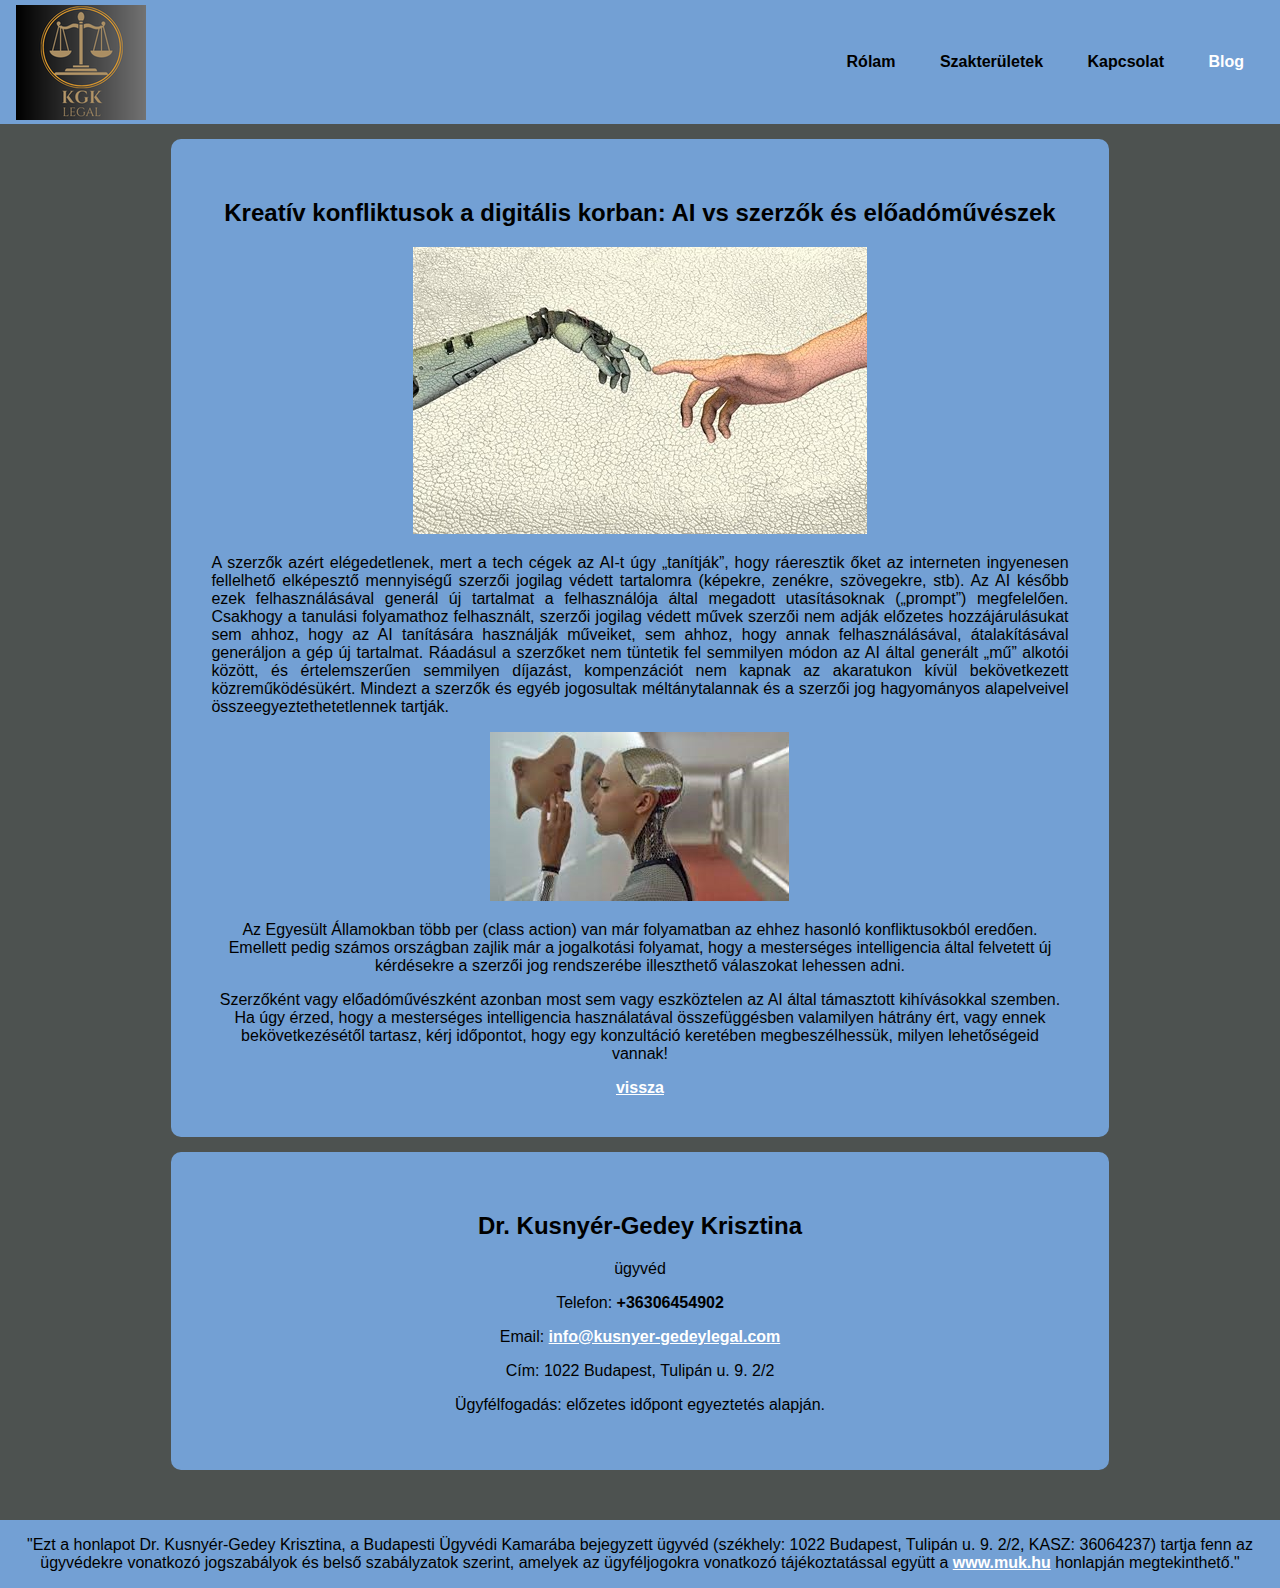
==== aiblog.html @ 7e901e73 "Add files via upload" ====
<!DOCTYPE html>
<html lang="hu">

<head>
    <meta name="viewport" content="width=device-width, initial-scale=1.0">
    <title>Dr. Kusnyér-Gedey Krisztina ügyvéd</title>
    <link rel="icon" href="images/tablogo3.png">
    <link rel="stylesheet" href="css/index.css">
</head>

<body>
    <header>
        <div class="container">

          <div class="logo">
            <img src="images/logó körben fekete.png" class="logokep">
            <div class="nav-toggle" id="navToggle">

              <img id="navClosed" class="navIcon" src="images/hamburger.svg" alt="hamburger menu">
              <img id="navOpen" class="navIcon hidden" src="images/close.svg" alt="close hamburger">
            </div>
          </div>

          <nav>
            <ul class="menu">
              <li class="menulista"><a  href="index.html" alt="rólam">Rólam</a></li>
              <li class="menulista"><a href="szolgaltatasok.html" alt="szakterületek" >Szakterületek</a></li>
              <li class="menulista"><a href="kapcsolat.html" alt="kapcsolat" >Kapcsolat</a></li>
              <li class="menulista"><a href="blog.html" alt="blog" class="kivalasztva">Blog</a></li>
            </ul>
          </nav>

        </div>
      </header>
      <script src="js/navbarfunctions.js"></script>
    
      <div class="jobb"></div>
    </div>
    <div class="modul" style="text-align: center;">
      <div class="bal"> </div>
      <div class="kozep">
      <h2>Kreatív konfliktusok a digitális korban: AI vs szerzők és előadóművészek</h2>
      <img src="images/aikep.jpg" alt="szerzői jog AI">
      <p style="text-align: justify;">A szerzők azért elégedetlenek, mert a tech cégek az AI-t úgy „tanítják”, hogy ráeresztik őket az
        interneten ingyenesen fellelhető elképesztő mennyiségű szerzői jogilag védett tartalomra (képekre,
        zenékre, szövegekre, stb). Az AI később ezek felhasználásával generál új tartalmat a felhasználója
        által megadott utasításoknak („prompt”) megfelelően. Csakhogy a tanulási folyamathoz felhasznált,
        szerzői jogilag védett művek szerzői nem adják előzetes hozzájárulásukat sem ahhoz, hogy az AI
        tanítására használják műveiket, sem ahhoz, hogy annak felhasználásával, átalakításával generáljon a
        gép új tartalmat. Ráadásul a szerzőket nem tüntetik fel semmilyen módon az AI által generált „mű”
        alkotói között, és értelemszerűen semmilyen díjazást, kompenzációt nem kapnak az akaratukon kívül
        bekövetkezett közreműködésükért. Mindezt a szerzők és egyéb jogosultak méltánytalannak és a
        szerzői jog hagyományos alapelveivel összeegyeztethetetlennek tartják.</p>
        <img src="images/aikep2.jpg" alt="AI színész szinkron">
        <p>Az Egyesült Államokban több per (class action) van már folyamatban az ehhez hasonló
            konfliktusokból eredően. Emellett pedig számos országban zajlik már a jogalkotási folyamat, hogy a
            mesterséges intelligencia által felvetett új kérdésekre a szerzői jog rendszerébe illeszthető válaszokat
            lehessen adni.</p>
        <p>Szerzőként vagy előadóművészként azonban most sem vagy eszköztelen az AI által támasztott
            kihívásokkal szemben. Ha úgy érzed, hogy a mesterséges intelligencia használatával összefüggésben
            valamilyen hátrány ért, vagy ennek bekövetkezésétől tartasz, kérj időpontot, hogy egy konzultáció
            keretében megbeszélhessük, milyen lehetőségeid vannak!</p>
        
        <a href="blog.html" class="Link"><strong>vissza</strong></a>
      </div>
      <div class="jobb"></div>
  </div>
    <div class="modul" style="text-align: center;">
      <div class="bal"> </div>
      <div class="kozep">
        <h2>Dr. Kusnyér-Gedey Krisztina</h2>
        <p>ügyvéd</p>
        <p>Telefon: <strong>+36306454902</strong> </p>
        <p>Email: <a  class="Link" href="mailto:info@kusnyer-gedeylegal.com">info@kusnyer-gedeylegal.com</a></p>
        <p>Cím: 1022 Budapest, Tulipán u. 9. 2/2</p>
        <p>Ügyfélfogadás: előzetes időpont egyeztetés alapján.</p>
      </div>
      <div class="jobb"></div>
    </div>
    <footer>
      <p>"Ezt a honlapot Dr. Kusnyér-Gedey Krisztina, a Budapesti Ügyvédi Kamarába bejegyzett ügyvéd (székhely: 1022 Budapest, Tulipán u. 9. 2/2, KASZ: 36064237) tartja fenn az ügyvédekre vonatkozó jogszabályok és belső szabályzatok szerint, amelyek az ügyféljogokra vonatkozó tájékoztatással együtt a <a class="Link" href="https://www.xn--mk-xka.hu/">www.muk.hu</a> honlapján megtekinthető."</p>
    </footer>
</body>

</html>
---- css/index.css ----
body {
  background-color: rgb(77, 82, 80);
    margin: 0;
    font-family: /*Helvetica,*/ Arial; /*sans-serif;*/
  }

  header {
    background: rgb(115, 160, 212);
  }

  .kivalasztva {
  color: white;
  }

  .container {
    display: flex;
    justify-content: space-between;
    align-items: center;
    max-width: 90rem;
    margin: 0 auto;
    padding: 0 1rem;
  }
  footer {
    display:flex;
    justify-content: space-between;
    background: rgb(115, 160, 212);
    align-items: center;
    margin-top:50px;
    padding: 0 1rem;
    text-align: center;
  }

  .menu {
    list-style-type: none;
    padding: 0;
  }

  .menulista {
    display: inline-block;
    padding: 0 1.25rem;
  }

  .logokep {
    margin-top: 5px;
   
  }
  li a {
    color: black;
    font-weight: bold;
    text-decoration: none;
    transition: 0.5s;
  }

  li:hover a {
    color:rgb(255, 255, 255);
  }

  /* Mobile Toggle */

  .nav-toggle {
    display: none;
    position: absolute;
    right: 1rem;
    top: 1.5rem;
    cursor: pointer;
  }

  .nav-toggle img {
    width: 1.5rem;
    transition: 300ms all ease;
  }

  .nav-toggle:hover img {
    opacity: 0.6;
  }

  .open {
    height: 50vh;
  }

  .hidden {
    display: none;
  }

  .modul{
    display:flex;
    margin-top:15px;
    margin-bottom: 15px;
  }
  .bal{
    flex: 1;
  }
  .kozep{
    flex: 5;
    background-color:rgb(115, 160, 212);
    padding: 40px 40px 40px 40px;
    border-radius: 10px;
    animation-duration: 0.5s;
    animation-name: animate-fade;
    animation-delay: 0.1s;
    animation-fill-mode: backwards;
  }
  .jobb{
    flex: 1;
  }
  .kep{
    display:grid;
    place-items: center;
  }

  .profilkep{
   width:40%;
   border-style: solid;
   border-color: black;
   border-radius: 10px;
  }
  
  .Link{
    color:white;
    font-weight: bold;
    transition: 0.5s;
  }

  .Link:hover{
    color:black;
  }
  
  @keyframes animate-fade {
    0% {
      opacity: 0;
    }
    100% {
      opacity: 1;
    }
  }
  .google-maps {
    position: relative;
    padding-bottom: 75%; 
    height: 0;
    overflow: hidden;
 }

.google-maps iframe {
    position: absolute;
    top: 0;
    left: 0;
    width: 100% !important;
    height: 100% !important;
}

  /* Mobile */
  @media all and (max-width: 720px) 
  {
    .container {
      flex-direction: column;
      align-items: flex-start;
    }

    nav {
      height: 0;
      width: 100%;
      overflow: hidden;
      transition: 250ms height ease-in-out;
    }

    .menulista {
      display: block;
      text-align: center;
      padding: 1.5rem 0;
    }

    li a {
      font-size: 1.4rem;
    }

    .nav-toggle {
      display: block;
    }

    .bal{
      flex: 1;
    }

    .kozep{
     flex: 20;
    }

    .jobb{
      flex: 1;
    }
  }
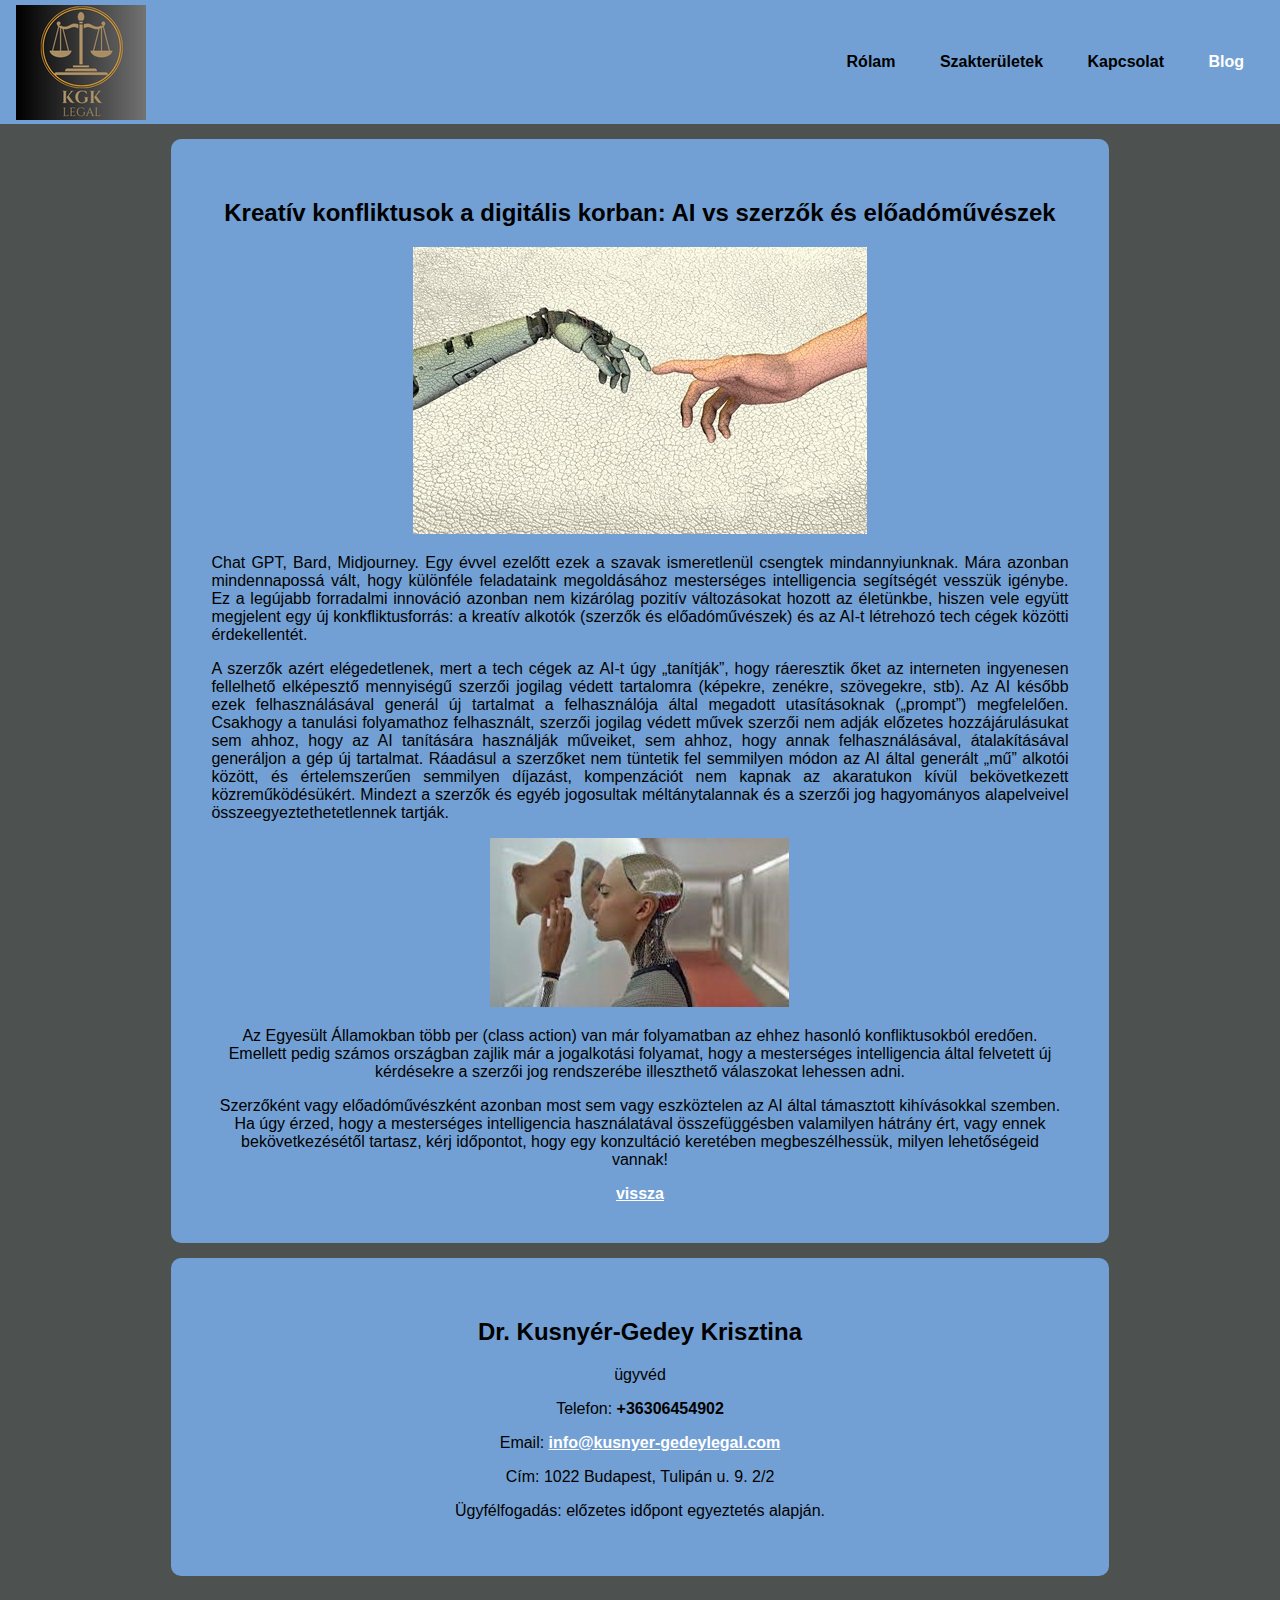
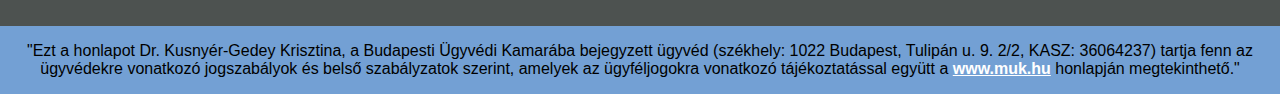
==== commit 95e04b9e: "Update aiblog.html" ====
--- a/aiblog.html
+++ b/aiblog.html
@@ -40,7 +40,12 @@
       <div class="bal"> </div>
       <div class="kozep">
       <h2>Kreatív konfliktusok a digitális korban: AI vs szerzők és előadóművészek</h2>
-      <img src="images/aikep.jpg" alt="szerzői jog AI">
+      <img src="images/aikep.jpg" alt="szerzői jog AI" style="max-width: 80%;">
+        <p style="text-align: justify;">Chat GPT, Bard, Midjourney. Egy évvel ezelőtt ezek a szavak ismeretlenül csengtek mindannyiunknak.
+Mára azonban mindennapossá vált, hogy különféle feladataink megoldásához mesterséges
+intelligencia segítségét vesszük igénybe. Ez a legújabb forradalmi innováció azonban nem kizárólag
+pozitív változásokat hozott az életünkbe, hiszen vele együtt megjelent egy új konkfliktusforrás: a
+kreatív alkotók (szerzők és előadóművészek) és az AI-t létrehozó tech cégek közötti érdekellentét.<p>
       <p style="text-align: justify;">A szerzők azért elégedetlenek, mert a tech cégek az AI-t úgy „tanítják”, hogy ráeresztik őket az
         interneten ingyenesen fellelhető elképesztő mennyiségű szerzői jogilag védett tartalomra (képekre,
         zenékre, szövegekre, stb). Az AI később ezek felhasználásával generál új tartalmat a felhasználója
@@ -51,7 +56,7 @@
         alkotói között, és értelemszerűen semmilyen díjazást, kompenzációt nem kapnak az akaratukon kívül
         bekövetkezett közreműködésükért. Mindezt a szerzők és egyéb jogosultak méltánytalannak és a
         szerzői jog hagyományos alapelveivel összeegyeztethetetlennek tartják.</p>
-        <img src="images/aikep2.jpg" alt="AI színész szinkron">
+        <img src="images/aikep2.jpg" alt="AI színész szinkron" style="max-width: 80%;">
         <p>Az Egyesült Államokban több per (class action) van már folyamatban az ehhez hasonló
             konfliktusokból eredően. Emellett pedig számos országban zajlik már a jogalkotási folyamat, hogy a
             mesterséges intelligencia által felvetett új kérdésekre a szerzői jog rendszerébe illeszthető válaszokat
@@ -82,4 +87,4 @@
     </footer>
 </body>
 
-</html>+</html>
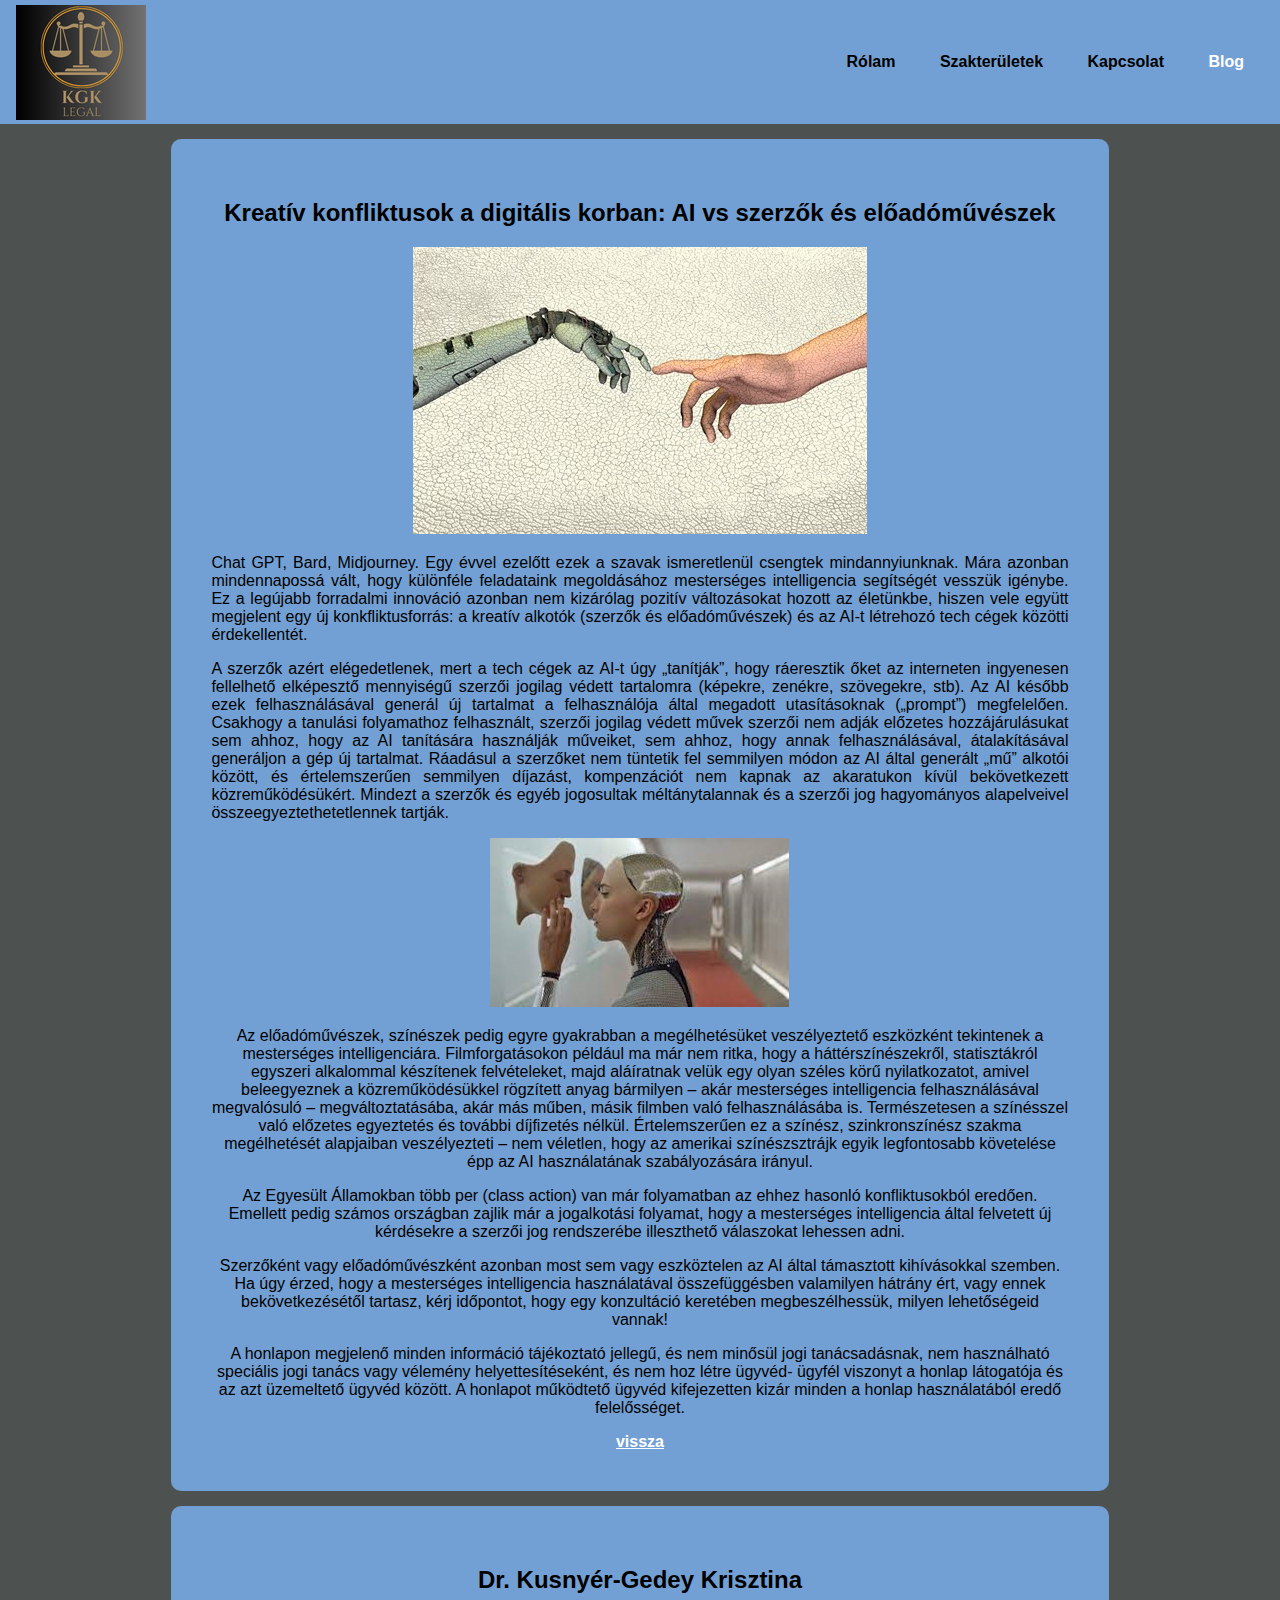
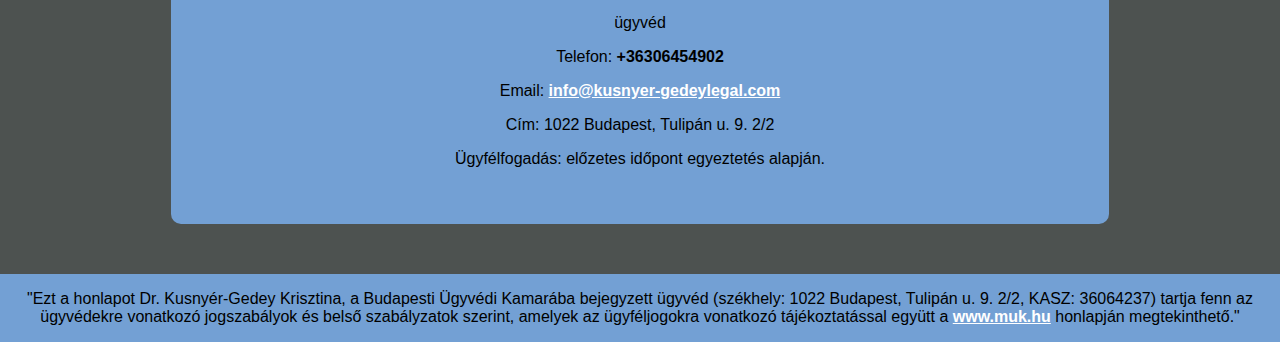
==== commit 8616bd1a: "Update aiblog.html" ====
--- a/aiblog.html
+++ b/aiblog.html
@@ -57,6 +57,17 @@
         bekövetkezett közreműködésükért. Mindezt a szerzők és egyéb jogosultak méltánytalannak és a
         szerzői jog hagyományos alapelveivel összeegyeztethetetlennek tartják.</p>
         <img src="images/aikep2.jpg" alt="AI színész szinkron" style="max-width: 80%;">
+          <p>
+              Az előadóművészek, színészek pedig egyre gyakrabban a megélhetésüket veszélyeztető eszközként
+                tekintenek a mesterséges intelligenciára. Filmforgatásokon például ma már nem ritka, hogy a
+                háttérszínészekről, statisztákról egyszeri alkalommal készítenek felvételeket, majd aláíratnak velük
+                egy olyan széles körű nyilatkozatot, amivel beleegyeznek a közreműködésükkel rögzített anyag
+                bármilyen – akár mesterséges intelligencia felhasználásával megvalósuló – megváltoztatásába, akár
+                más műben, másik filmben való felhasználásába is. Természetesen a színésszel való előzetes
+                egyeztetés és további díjfizetés nélkül. Értelemszerűen ez a színész, szinkronszínész szakma
+                megélhetését alapjaiban veszélyezteti – nem véletlen, hogy az amerikai színészsztrájk egyik
+                legfontosabb követelése épp az AI használatának szabályozására irányul.
+          </p>
         <p>Az Egyesült Államokban több per (class action) van már folyamatban az ehhez hasonló
             konfliktusokból eredően. Emellett pedig számos országban zajlik már a jogalkotási folyamat, hogy a
             mesterséges intelligencia által felvetett új kérdésekre a szerzői jog rendszerébe illeszthető válaszokat
@@ -65,6 +76,10 @@
             kihívásokkal szemben. Ha úgy érzed, hogy a mesterséges intelligencia használatával összefüggésben
             valamilyen hátrány ért, vagy ennek bekövetkezésétől tartasz, kérj időpontot, hogy egy konzultáció
             keretében megbeszélhessük, milyen lehetőségeid vannak!</p>
+          <p>A honlapon megjelenő minden információ tájékoztató jellegű, és nem minősül jogi tanácsadásnak,
+            nem használható speciális jogi tanács vagy vélemény helyettesítéseként, és nem hoz létre ügyvéd-
+            ügyfél viszonyt a honlap látogatója és az azt üzemeltető ügyvéd között. A honlapot működtető
+            ügyvéd kifejezetten kizár minden a honlap használatából eredő felelősséget.</p>
         
         <a href="blog.html" class="Link"><strong>vissza</strong></a>
       </div>
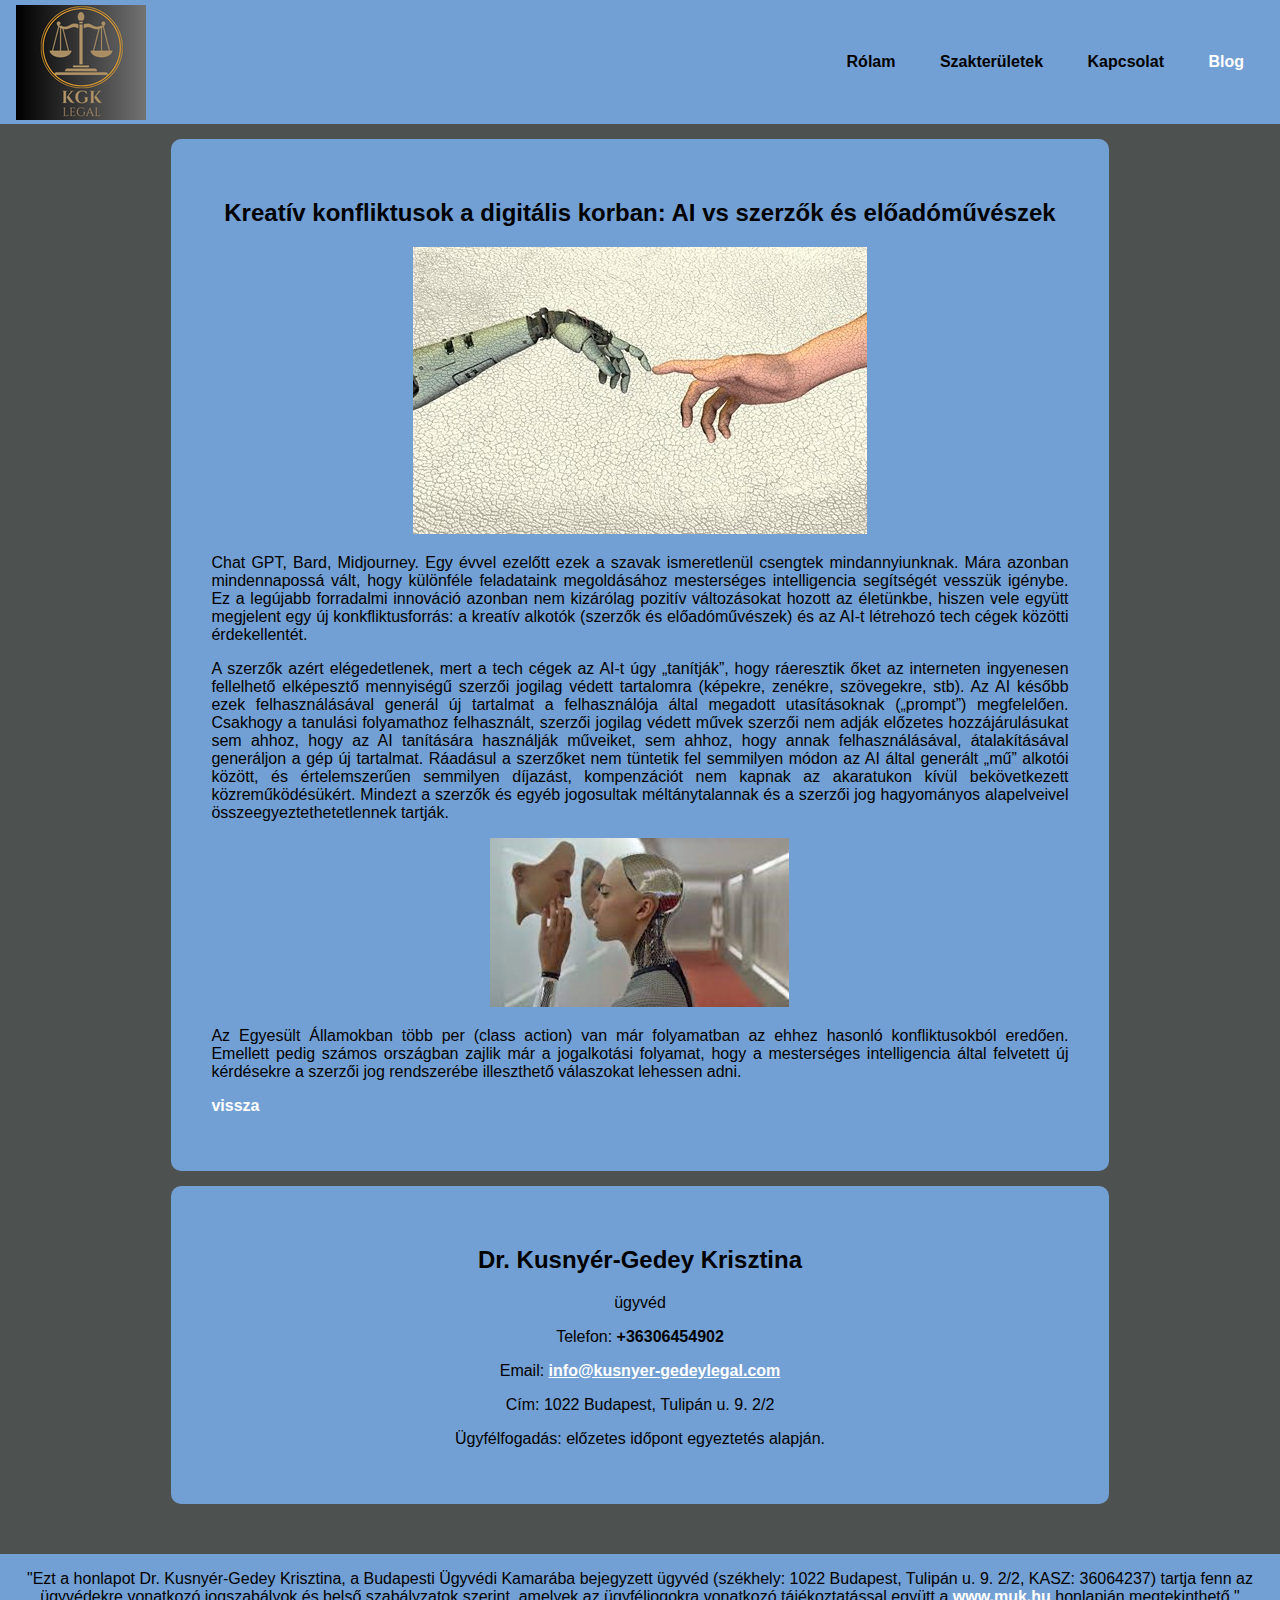
==== commit de9afd1e: "Update aiblog.html" ====
--- a/aiblog.html
+++ b/aiblog.html
@@ -57,7 +57,7 @@
         bekövetkezett közreműködésükért. Mindezt a szerzők és egyéb jogosultak méltánytalannak és a
         szerzői jog hagyományos alapelveivel összeegyeztethetetlennek tartják.</p>
         <img src="images/aikep2.jpg" alt="AI színész szinkron" style="max-width: 80%;">
-          <p>
+          <p style="text-align: justify;>
               Az előadóművészek, színészek pedig egyre gyakrabban a megélhetésüket veszélyeztető eszközként
                 tekintenek a mesterséges intelligenciára. Filmforgatásokon például ma már nem ritka, hogy a
                 háttérszínészekről, statisztákról egyszeri alkalommal készítenek felvételeket, majd aláíratnak velük
@@ -68,11 +68,11 @@
                 megélhetését alapjaiban veszélyezteti – nem véletlen, hogy az amerikai színészsztrájk egyik
                 legfontosabb követelése épp az AI használatának szabályozására irányul.
           </p>
-        <p>Az Egyesült Államokban több per (class action) van már folyamatban az ehhez hasonló
+        <p style="text-align: justify;>Az Egyesült Államokban több per (class action) van már folyamatban az ehhez hasonló
             konfliktusokból eredően. Emellett pedig számos országban zajlik már a jogalkotási folyamat, hogy a
             mesterséges intelligencia által felvetett új kérdésekre a szerzői jog rendszerébe illeszthető válaszokat
             lehessen adni.</p>
-        <p>Szerzőként vagy előadóművészként azonban most sem vagy eszköztelen az AI által támasztott
+        <p style="text-align: justify;>Szerzőként vagy előadóművészként azonban most sem vagy eszköztelen az AI által támasztott
             kihívásokkal szemben. Ha úgy érzed, hogy a mesterséges intelligencia használatával összefüggésben
             valamilyen hátrány ért, vagy ennek bekövetkezésétől tartasz, kérj időpontot, hogy egy konzultáció
             keretében megbeszélhessük, milyen lehetőségeid vannak!</p>
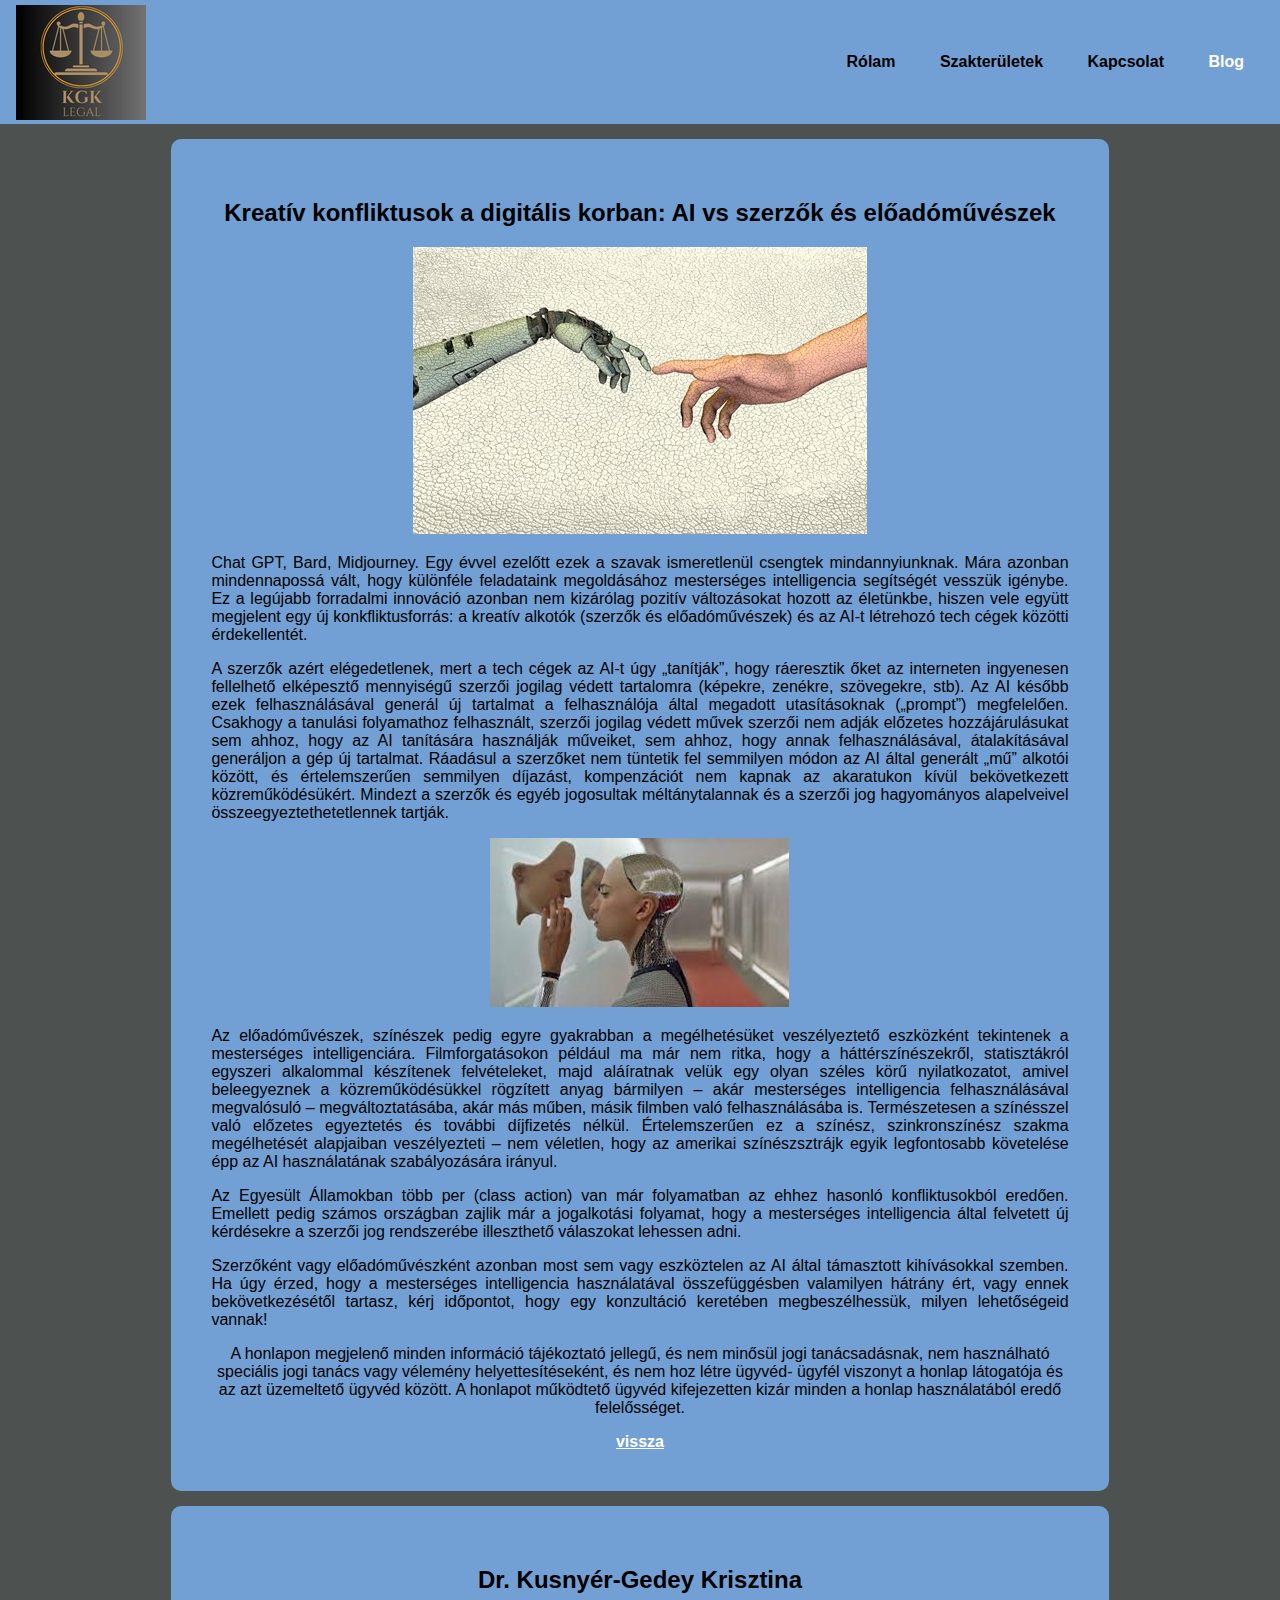
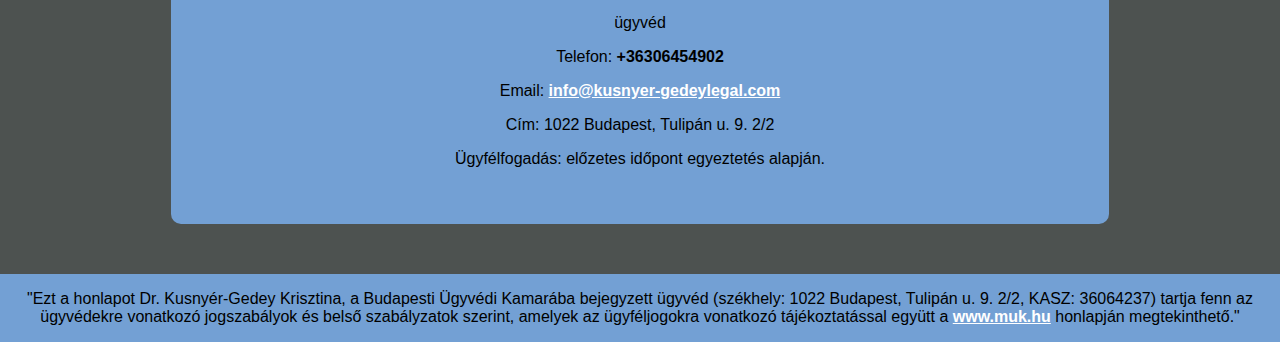
==== commit 478a1e09: "Update aiblog.html" ====
--- a/aiblog.html
+++ b/aiblog.html
@@ -57,7 +57,7 @@
         bekövetkezett közreműködésükért. Mindezt a szerzők és egyéb jogosultak méltánytalannak és a
         szerzői jog hagyományos alapelveivel összeegyeztethetetlennek tartják.</p>
         <img src="images/aikep2.jpg" alt="AI színész szinkron" style="max-width: 80%;">
-          <p style="text-align: justify;>
+          <p style="text-align: justify;">
               Az előadóművészek, színészek pedig egyre gyakrabban a megélhetésüket veszélyeztető eszközként
                 tekintenek a mesterséges intelligenciára. Filmforgatásokon például ma már nem ritka, hogy a
                 háttérszínészekről, statisztákról egyszeri alkalommal készítenek felvételeket, majd aláíratnak velük
@@ -68,11 +68,11 @@
                 megélhetését alapjaiban veszélyezteti – nem véletlen, hogy az amerikai színészsztrájk egyik
                 legfontosabb követelése épp az AI használatának szabályozására irányul.
           </p>
-        <p style="text-align: justify;>Az Egyesült Államokban több per (class action) van már folyamatban az ehhez hasonló
+        <p style="text-align: justify;">Az Egyesült Államokban több per (class action) van már folyamatban az ehhez hasonló
             konfliktusokból eredően. Emellett pedig számos országban zajlik már a jogalkotási folyamat, hogy a
             mesterséges intelligencia által felvetett új kérdésekre a szerzői jog rendszerébe illeszthető válaszokat
             lehessen adni.</p>
-        <p style="text-align: justify;>Szerzőként vagy előadóművészként azonban most sem vagy eszköztelen az AI által támasztott
+        <p style="text-align: justify;">Szerzőként vagy előadóművészként azonban most sem vagy eszköztelen az AI által támasztott
             kihívásokkal szemben. Ha úgy érzed, hogy a mesterséges intelligencia használatával összefüggésben
             valamilyen hátrány ért, vagy ennek bekövetkezésétől tartasz, kérj időpontot, hogy egy konzultáció
             keretében megbeszélhessük, milyen lehetőségeid vannak!</p>
@@ -81,7 +81,7 @@
             ügyfél viszonyt a honlap látogatója és az azt üzemeltető ügyvéd között. A honlapot működtető
             ügyvéd kifejezetten kizár minden a honlap használatából eredő felelősséget.</p>
         
-        <a href="blog.html" class="Link"><strong>vissza</strong></a>
+        <a href="blog.html" class="Link" style="text-align: center;"><strong>vissza</strong></a>
       </div>
       <div class="jobb"></div>
   </div>
